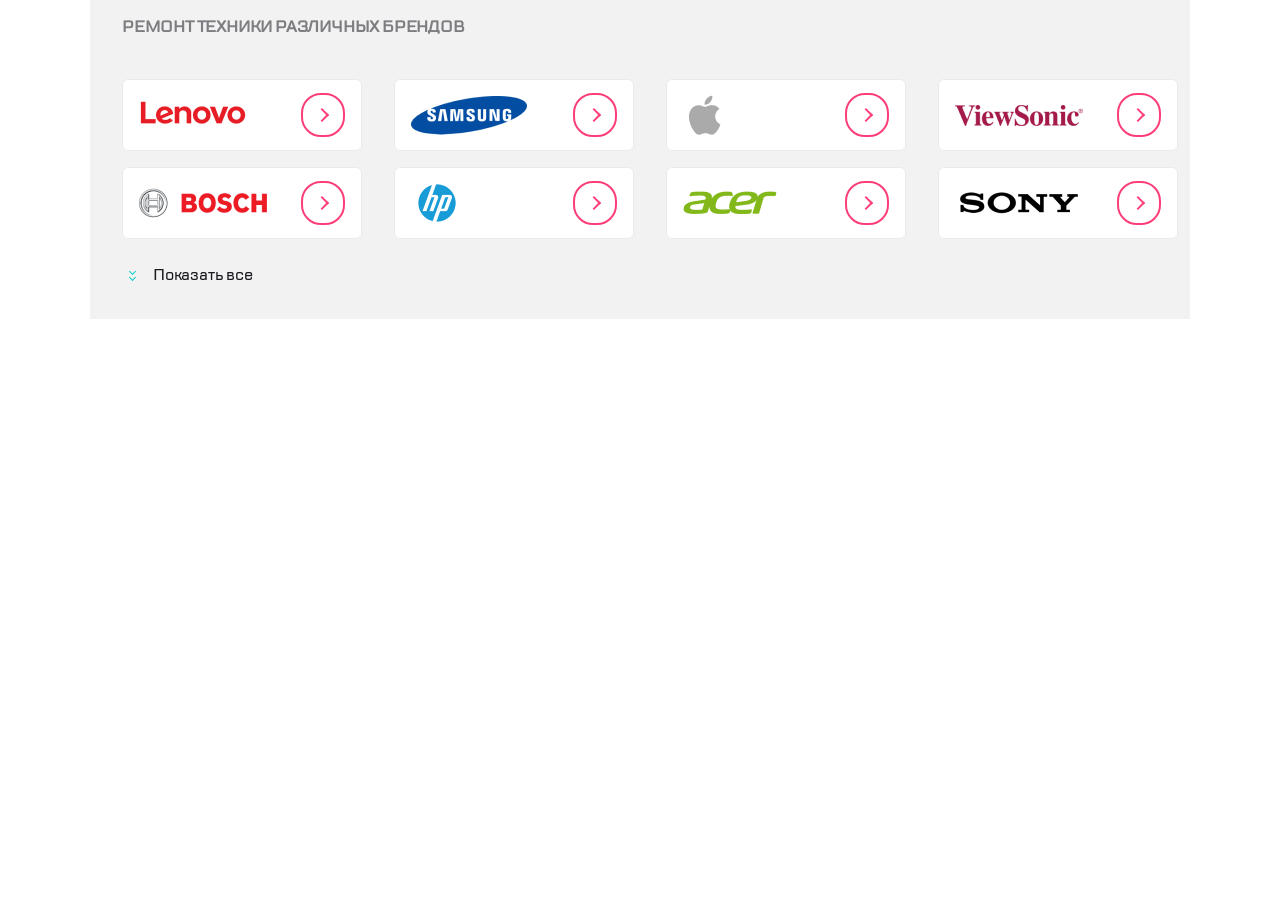
==== index.html @ 99cb16cb "finished swiper" ====
<!DOCTYPE html>
<html lang="en">
  <head>
    <meta charset="UTF-8" />
    <meta http-equiv="X-UA-Compatible" content="IE=edge" />
    <meta name="viewport" content="width=device-width, initial-scale=1.0" />
    <link rel="stylesheet" href="style/font.css" />
    <link
      rel="stylesheet"
      href="https://cdn.jsdelivr.net/npm/swiper@9/swiper-bundle.min.css"
    />
    <link rel="stylesheet" href="style/style.min.css" />
    <title>Task 5</title>
  </head>
  <body>
    <div class="container">
      <section class="services">
        <h1 class="services__title">Ремонт техники различных брендов</h1>

        <div class="services__contents swiper-wrapper">
          <div class="services__wrapper swiper-slide">
            <div class="services__brand">
              <img src="icons/lenovo.png" alt="brand" />
            </div>
          </div>
          <div class="services__wrapper swiper-slide">
            <div class="services__brand">
              <img src="icons/samsung.png" alt="brand" />
            </div>
          </div>
          <div class="services__wrapper swiper-slide">
            <div class="services__brand">
              <img src="icons/apple.png" alt="brand" />
            </div>
          </div>
          <div class="services__wrapper swiper-slide">
            <div class="services__brand">
              <img src="icons/viewsonic.png" alt="brand" />
            </div>
          </div>
          <div class="services__wrapper swiper-slide">
            <div class="services__brand">
              <img src="icons/bosch.png" alt="brand" />
            </div>
          </div>
          <div class="services__wrapper swiper-slide">
            <div class="services__brand">
              <img src="icons/hp.png" alt="brand" />
            </div>
          </div>
          <div class="services__wrapper swiper-slide">
            <div class="services__brand">
              <img src="icons/acer.png" alt="brand" />
            </div>
          </div>
          <div class="services__wrapper swiper-slide">
            <div class="services__brand">
              <img src="icons/sony.png" alt="brand" />
            </div>
          </div>
          <div class="services__wrapper swiper-slide">
            <div class="services__brand">
              <img src="icons/lenovo.png" alt="brand" />
            </div>
          </div>
          <div class="services__wrapper swiper-slide">
            <div class="services__brand">
              <img src="icons/samsung.png" alt="brand" />
            </div>
          </div>
          <div class="services__wrapper swiper-slide">
            <div class="services__brand">
              <img src="icons/apple.png" alt="brand" />
            </div>
          </div>
        </div>

        <button class="services__btn active">Показать все</button>
        <button class="services__btn services__btn-hide">Скрыть</button>
      </section>
    </div>

    <script src="https://cdn.jsdelivr.net/npm/swiper@9/swiper-bundle.min.js"></script>
    <script src="script.js"></script>
  </body>
</html>
---- style/font.css ----
@font-face {
  font-family: "TT Lakes";
  src: url("../fonts/TTLakes-Medium.eot");
  src: url("../fonts/TTLakes-Medium.eot?#iefix") format("embedded-opentype"),
    url("../fonts/TTLakes-Medium.woff2") format("woff2"),
    url("../fonts/TTLakes-Medium.woff") format("woff"),
    url("../fonts/TTLakes-Medium.ttf") format("truetype"),
    url("../fonts/TTLakes-Medium.svg#TTLakes-Medium") format("svg");
  font-weight: 500;
  font-style: normal;
  font-display: swap;
}
---- style/style.min.css ----
body{font-family:"TT Lakes";font-weight:500}*{margin:0;padding:0;box-sizing:border-box}.container{max-width:1120px;padding:0 10px;margin:0 auto}.swiper{width:240px;height:102px;margin-left:0;margin-right:0;overflow:visible}.swiper .swiper-horizontal>.swiper-pagination-bullets,.swiper .swiper-pagination-bullets.swiper-pagination-horizontal{bottom:var(--swiper-pagination-bottom, 0px)}.services{padding:15px 32px 32px;background:#f2f2f2}.services__title{margin-bottom:40px;font-size:16px;line-height:24px;letter-spacing:-0.2px;text-transform:uppercase;color:#7e7e82}.services__contents{display:grid;grid-template-columns:repeat(4, 240px);grid-auto-rows:minmax(72px, auto);column-gap:32px;row-gap:16px;min-width:0}.services__wrapper{display:none;height:100%;background:#ffffff;border:1px solid #eaeaea;border-radius:6px;min-width:0}.services__brand{height:100%;position:relative;display:flex;align-items:center;padding-left:16px}.services__brand::before{content:"";position:absolute;right:16px;width:40px;height:40px;border:2px solid #ff3e79;border-radius:20px}.services__brand::after{content:"";transform:rotate(135deg);position:absolute;right:34.5px;height:8px;width:8px;border-top:2px solid #ff3e79;border-left:2px solid #ff3e79}.services__btn{display:none;margin-top:24px;padding-left:31px;border:none;background:none;position:relative;font-family:"TT Lakes";font-weight:500;font-size:16px;line-height:24px;color:#1b1c21;letter-spacing:-0.2px}.services__btn::before{content:"";transform:rotate(-135deg);position:absolute;left:8px;top:6px;height:4px;width:4px;border-top:1.5px solid #0dcecb;border-left:1.5px solid #0dcecb}.services__btn::after{content:"";transform:rotate(-135deg);position:absolute;left:8px;top:12px;height:4px;width:4px;border-top:1.5px solid #0dcecb;border-left:1.5px solid #0dcecb}.services__btn-hide::before{transform:rotate(45deg);top:6px}.services__btn-hide::after{transform:rotate(45deg);top:12px}.active{display:block}@media (max-width: 992px){.container{max-width:992px}.services{padding-left:24px;padding-right:24px}.services__contents{justify-content:center;grid-template-columns:repeat(3, 240px);column-gap:24px}}@media (max-width: 768px){.container{max-width:768px}}@media (max-width: 320px){.container{padding:0;max-width:100%}.services{padding:16px 16px 38px}.services__contents{display:flex;justify-content:unset}.services__wrapper{display:block;height:72px}.services__btn{display:none}}
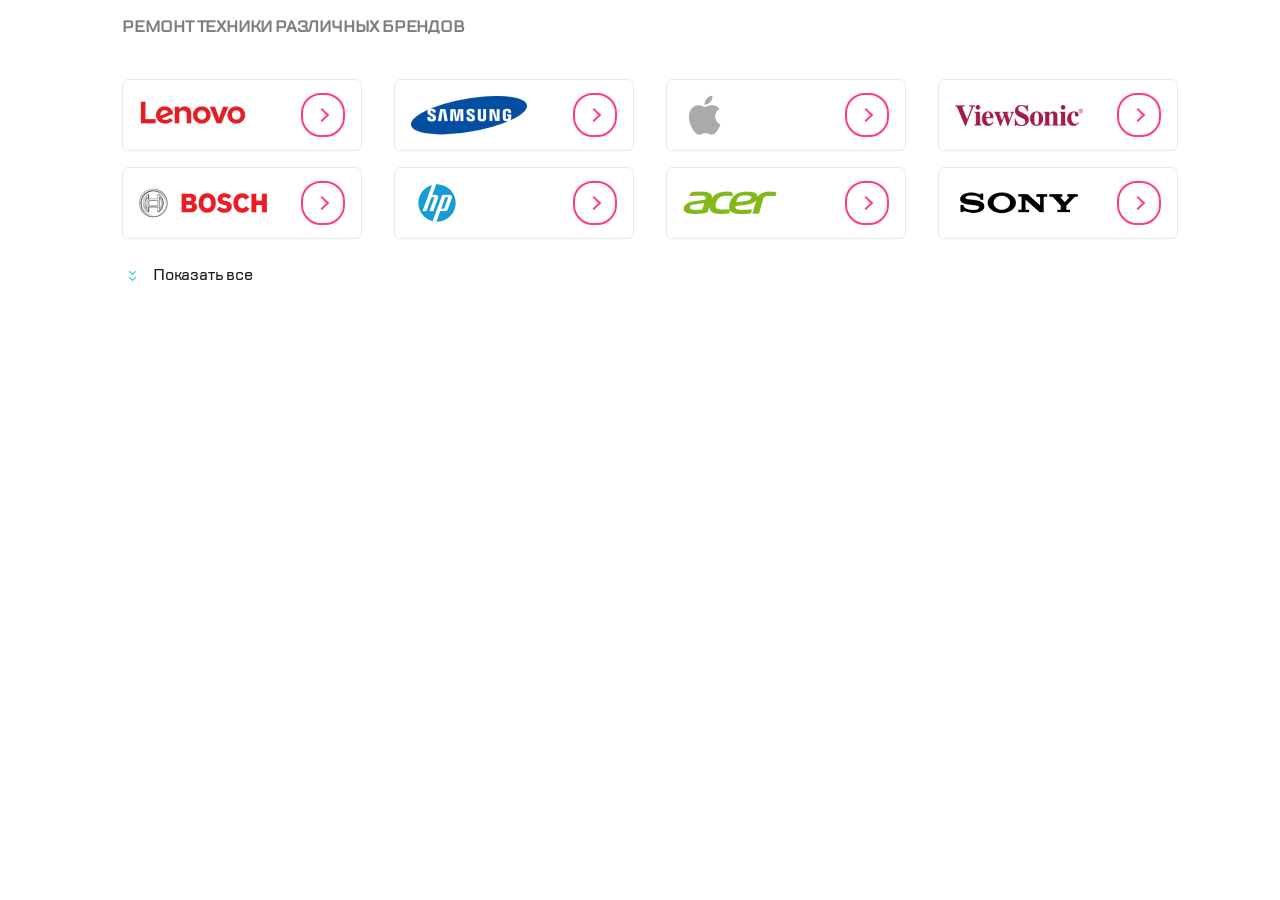
==== commit d6ae0006: "corrected" ====
--- a/index.html
+++ b/index.html
@@ -75,8 +75,8 @@
           </div>
         </div>
 
-        <button class="services__btn active">Показать все</button>
-        <button class="services__btn services__btn-hide">Скрыть</button>
+        <button class="services__btn services__btn--show">Показать все</button>
+        <button class="services__btn services__btn--hide">Скрыть</button>
       </section>
     </div>
 
--- a/style/style.min.css
+++ b/style/style.min.css
@@ -1 +1 @@
-body{font-family:"TT Lakes";font-weight:500}*{margin:0;padding:0;box-sizing:border-box}.container{max-width:1120px;padding:0 10px;margin:0 auto}.swiper{width:240px;height:102px;margin-left:0;margin-right:0;overflow:visible}.swiper .swiper-horizontal>.swiper-pagination-bullets,.swiper .swiper-pagination-bullets.swiper-pagination-horizontal{bottom:var(--swiper-pagination-bottom, 0px)}.services{padding:15px 32px 32px;background:#f2f2f2}.services__title{margin-bottom:40px;font-size:16px;line-height:24px;letter-spacing:-0.2px;text-transform:uppercase;color:#7e7e82}.services__contents{display:grid;grid-template-columns:repeat(4, 240px);grid-auto-rows:minmax(72px, auto);column-gap:32px;row-gap:16px;min-width:0}.services__wrapper{display:none;height:100%;background:#ffffff;border:1px solid #eaeaea;border-radius:6px;min-width:0}.services__brand{height:100%;position:relative;display:flex;align-items:center;padding-left:16px}.services__brand::before{content:"";position:absolute;right:16px;width:40px;height:40px;border:2px solid #ff3e79;border-radius:20px}.services__brand::after{content:"";transform:rotate(135deg);position:absolute;right:34.5px;height:8px;width:8px;border-top:2px solid #ff3e79;border-left:2px solid #ff3e79}.services__btn{display:none;margin-top:24px;padding-left:31px;border:none;background:none;position:relative;font-family:"TT Lakes";font-weight:500;font-size:16px;line-height:24px;color:#1b1c21;letter-spacing:-0.2px}.services__btn::before{content:"";transform:rotate(-135deg);position:absolute;left:8px;top:6px;height:4px;width:4px;border-top:1.5px solid #0dcecb;border-left:1.5px solid #0dcecb}.services__btn::after{content:"";transform:rotate(-135deg);position:absolute;left:8px;top:12px;height:4px;width:4px;border-top:1.5px solid #0dcecb;border-left:1.5px solid #0dcecb}.services__btn-hide::before{transform:rotate(45deg);top:6px}.services__btn-hide::after{transform:rotate(45deg);top:12px}.active{display:block}@media (max-width: 992px){.container{max-width:992px}.services{padding-left:24px;padding-right:24px}.services__contents{justify-content:center;grid-template-columns:repeat(3, 240px);column-gap:24px}}@media (max-width: 768px){.container{max-width:768px}}@media (max-width: 320px){.container{padding:0;max-width:100%}.services{padding:16px 16px 38px}.services__contents{display:flex;justify-content:unset}.services__wrapper{display:block;height:72px}.services__btn{display:none}}
+body{font-family:"TT Lakes";font-weight:500}*{margin:0;padding:0;box-sizing:border-box}.swiper{width:240px;height:102px;margin-left:0;margin-right:0;overflow:visible}.swiper .swiper-horizontal>.swiper-pagination-bullets,.swiper .swiper-pagination-bullets.swiper-pagination-horizontal{bottom:var(--swiper-pagination-bottom, 0px)}.services{padding:15px 32px 32px}@media (max-width: 992px){.services{padding-left:24px;padding-right:24px}}@media (max-width: 320px){.services{padding:16px 16px 38px}}.services__title{margin-bottom:40px;font-size:16px;line-height:24px;letter-spacing:-0.2px;text-transform:uppercase;color:#7e7e82}.services__contents{display:grid;grid-template-columns:repeat(4, 240px);grid-auto-rows:minmax(72px, auto);column-gap:32px;row-gap:16px;min-width:0}@media (max-width: 992px){.services__contents{justify-content:center;grid-template-columns:repeat(3, 224px);column-gap:24px}}@media (max-width: 320px){.services__contents{display:flex;justify-content:unset}}.services__wrapper{display:none;height:100%;background:#ffffff;border:1px solid #eaeaea;border-radius:6px;min-width:0}@media (max-width: 320px){.services__wrapper{display:block;height:72px}}.services__wrapper--show{display:block}.services__brand{height:100%;position:relative;display:flex;align-items:center;padding-left:16px}.services__brand::before{content:"";position:absolute;right:16px;width:40px;height:40px;border:2px solid #ff3e79;border-radius:20px}.services__brand::after{content:"";transform:rotate(135deg);position:absolute;right:34.5px;height:8px;width:8px;border-top:2px solid #ff3e79;border-left:2px solid #ff3e79}.services__btn{cursor:pointer;display:none;margin-top:24px;padding-left:31px;border:none;background:none;position:relative;font-family:"TT Lakes";font-weight:500;font-size:16px;line-height:24px;color:#1b1c21;letter-spacing:-0.2px}.services__btn::before{content:"";transform:rotate(-135deg);position:absolute;left:8px;top:6px;height:4px;width:4px;border-top:1.5px solid #0dcecb;border-left:1.5px solid #0dcecb}.services__btn::after{content:"";transform:rotate(-135deg);position:absolute;left:8px;top:12px;height:4px;width:4px;border-top:1.5px solid #0dcecb;border-left:1.5px solid #0dcecb}.services__btn--show{display:block}@media (max-width: 320px){.services__btn--show{display:none}}.services__btn--hide::before{transform:rotate(45deg);top:6px}.services__btn--hide::after{transform:rotate(45deg);top:12px}.container{overflow:hidden;max-width:1120px;padding:0 10px;margin:0 auto}@media (max-width: 768px){.container{max-width:768px}}@media (max-width: 992px){.container{max-width:992px}}@media (max-width: 320px){.container{padding:0;max-width:100%}}
